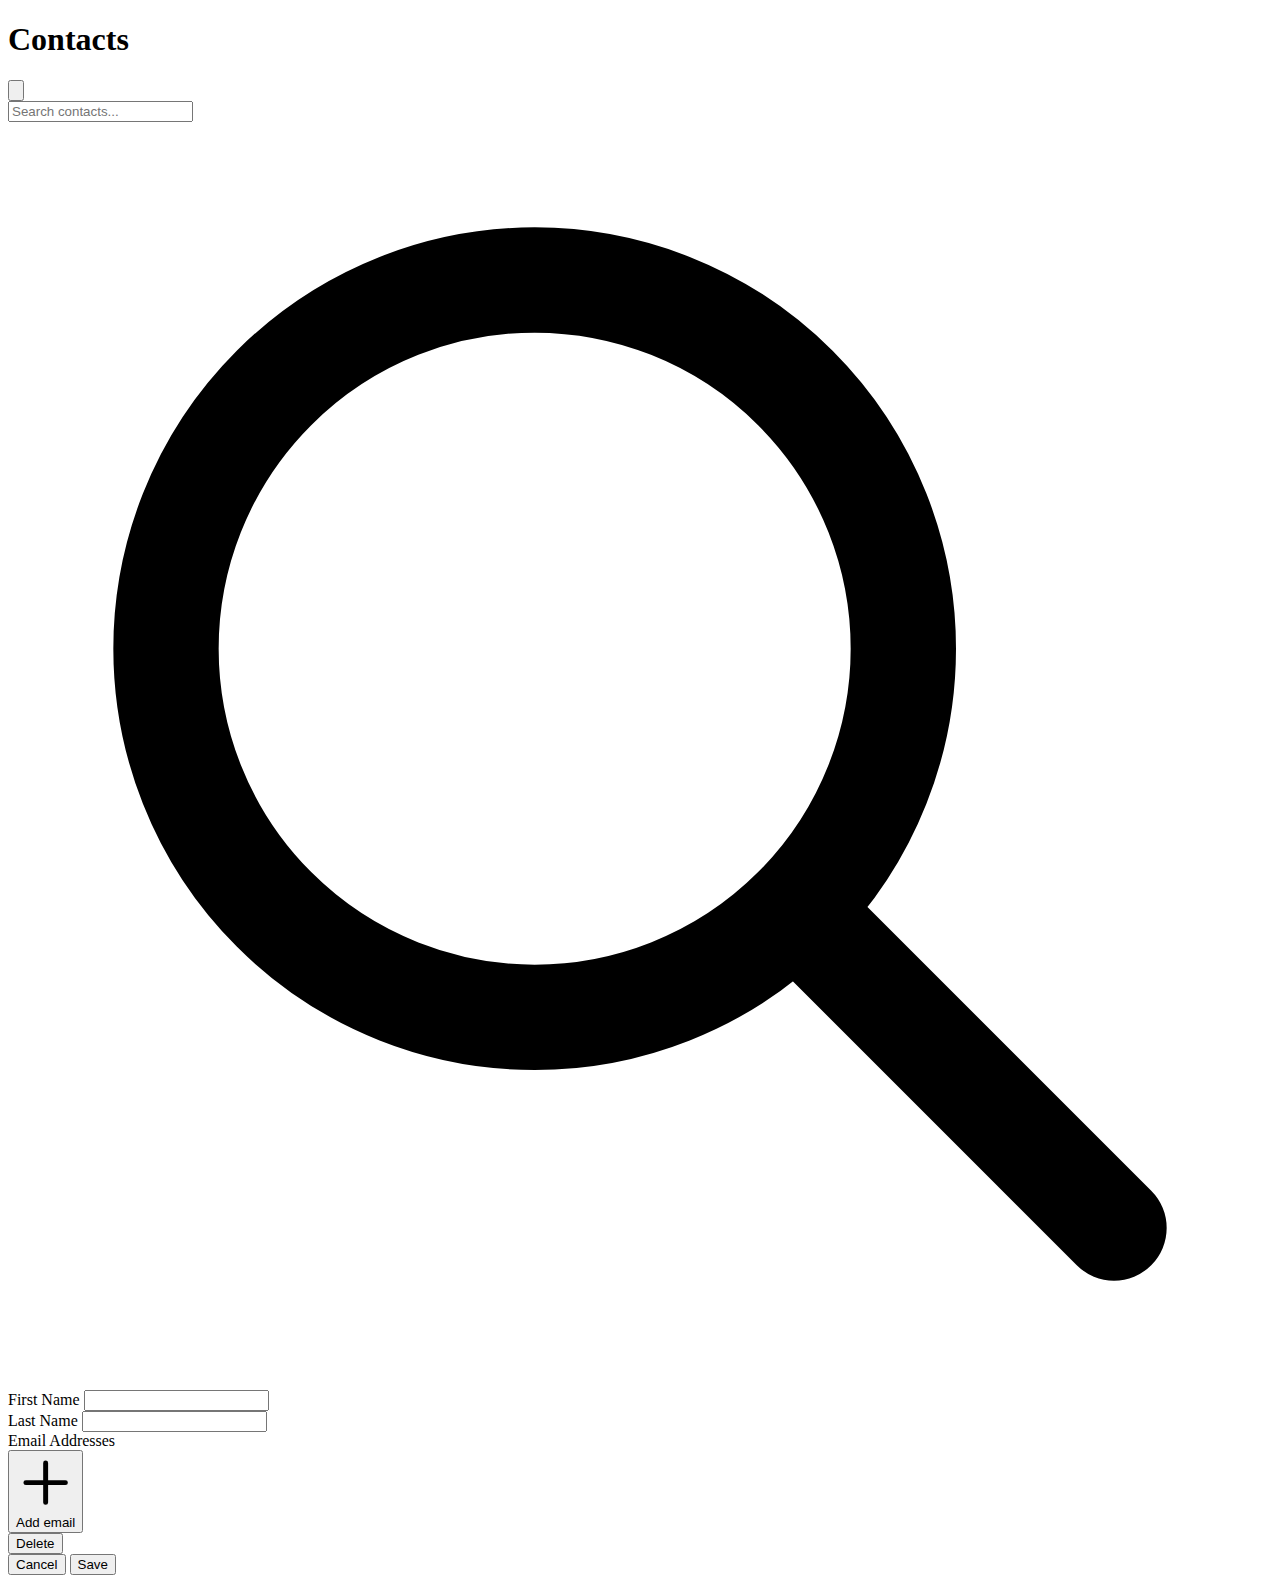
==== static/index.html @ f554a8c1 "refactor: flatten project structure (move server/ files to project root)" ====
<!DOCTYPE html>
<html lang="en">

<head>
    <meta charset="UTF-8">
    <meta name="viewport" content="width=device-width, initial-scale=1.0">
    <script src="/js/index.js" defer></script>
    <title>Contacts</title>
    <link href="/css/tailwind.min.css" rel="stylesheet" type="text/css">
    <link rel="icon" href="data:;base64,=">
    <style>
        .email-item {
            position: relative;
        }

        .email-delete {
            display: none;
            margin-left: 0.5rem;
        }

        .email-item:hover .email-delete {
            display: inline-flex;
        }
    </style>
</head>

<body class="bg-gray-50 dark:bg-gray-900 transition-colors duration-200">
    <div class="flex h-screen">
        <!-- Left Panel -->
        <div class="w-80 bg-white dark:bg-gray-800 border-r border-gray-200 dark:border-gray-700 flex flex-col">
            <div class="p-4 border-b border-gray-200 dark:border-gray-700">
                <div class="flex items-center justify-between">
                    <h1 class="text-xl font-semibold text-gray-800 dark:text-white">Contacts</h1>
                    <button id="addContactBtn"
                        class="p-2 bg-blue-500 text-white rounded-full hover:bg-blue-600 transition-colors">
                        <svg class="w-5 h-5" fill="none" stroke="currentColor" viewBox="0 0 24 24">
                            <path stroke-linecap="round" stroke-linejoin="round" stroke-width="2" d="M12 4v16m8-8H4">
                            </path>
                        </svg>
                    </button>
                </div>
            </div>
            <div id="contactsList" class="flex-1 overflow-y-auto">
                <!-- Contacts will be dynamically inserted here -->
            </div>
            <div class="p-4 border-t border-gray-200 dark:border-gray-700">
                <div class="relative">
                    <input type="text" id="searchInput" placeholder="Search contacts..."
                        class="w-full px-4 py-2 bg-gray-100 dark:bg-gray-700 border border-gray-200 dark:border-gray-600 rounded-lg focus:outline-none focus:ring-2 focus:ring-blue-500 dark:focus:ring-blue-400 dark:text-white placeholder-gray-500 dark:placeholder-gray-400">
                    <svg class="w-5 h-5 absolute right-3 top-2.5 text-gray-400 dark:text-gray-500" fill="none"
                        stroke="currentColor" viewBox="0 0 24 24">
                        <path stroke-linecap="round" stroke-linejoin="round" stroke-width="2"
                            d="M21 21l-6-6m2-5a7 7 0 11-14 0 7 7 0 0114 0z"></path>
                    </svg>
                </div>
            </div>

        </div>

        <!-- Right Panel -->
        <div class="flex-1 bg-gray-50 dark:bg-gray-900">
            <div id="contactForm" class="p-6 max-w-2xl mx-auto hidden">
                <div class="space-y-6">
                    <!-- Name Fields -->
                    <div class="grid grid-cols-2 gap-4">
                        <div>
                            <label class="block text-sm font-medium text-gray-700 dark:text-gray-300 mb-1">First
                                Name</label>
                            <input type="text" id="firstName"
                                class="w-full px-3 py-2 border border-gray-300 dark:border-gray-600 rounded-md shadow-sm dark:bg-gray-700 dark:text-white focus:ring-2 focus:ring-blue-500 dark:focus:ring-blue-400 focus:border-blue-500 dark:focus:border-blue-400">
                        </div>
                        <div>
                            <label class="block text-sm font-medium text-gray-700 dark:text-gray-300 mb-1">Last
                                Name</label>
                            <input type="text" id="lastName"
                                class="w-full px-3 py-2 border border-gray-300 dark:border-gray-600 rounded-md shadow-sm dark:bg-gray-700 dark:text-white focus:ring-2 focus:ring-blue-500 dark:focus:ring-blue-400 focus:border-blue-500 dark:focus:border-blue-400">
                        </div>
                    </div>

                    <!-- Email Section -->
                    <div>
                        <label class="block text-sm font-medium text-gray-700 dark:text-gray-300 mb-1">Email
                            Addresses</label>
                        <div id="emailList" class="space-y-2">
                            <!-- Email items will be dynamically inserted here -->
                        </div>
                        <button id="addEmailBtn" class="mt-2 flex items-center gap-2 group">
                            <div class="p-1 bg-blue-500 text-white rounded-full hover:bg-blue-600 transition-colors">
                                <svg class="w-3 h-3" fill="none" stroke="currentColor" viewBox="0 0 24 24">
                                    <path stroke-linecap="round" stroke-linejoin="round" stroke-width="2"
                                        d="M12 4v16m8-8H4"></path>
                                </svg>
                            </div>
                            <span
                                class="text-sm text-blue-500 group-hover:text-blue-600 dark:text-blue-400 dark:group-hover:text-blue-300">Add
                                email</span>
                        </button>

                    </div>

                    <!-- Action Buttons -->
                    <div class="flex justify-between pt-4">
                        <button id="deleteBtn"
                            class="px-4 py-2 bg-red-500 text-white rounded hover:bg-red-600 transition-colors">
                            Delete
                        </button>
                        <div class="space-x-2">
                            <button id="cancelBtn"
                                class="px-4 py-2 bg-gray-200 text-gray-800 dark:bg-gray-700 dark:text-white rounded hover:bg-gray-300 dark:hover:bg-gray-600 transition-colors">
                                Cancel
                            </button>
                            <button id="saveBtn"
                                class="px-4 py-2 bg-blue-500 text-white rounded hover:bg-blue-600 transition-colors">
                                Save
                            </button>
                        </div>
                    </div>
                </div>
            </div>
        </div>
    </div>

    <!-- Templates -->
    <template id="contactTemplate">
        <div
            class="contact-item p-4 border-b border-gray-200 dark:border-gray-700 hover:bg-gray-50 dark:hover:bg-gray-700 cursor-pointer">
            <h3 class="text-gray-800 dark:text-white font-medium"></h3>
            <p class="text-gray-500 dark:text-gray-400 text-sm"></p>
        </div>
    </template>

    <template id="emailItemTemplate">
        <div class="email-item py-2 text-gray-800 dark:text-gray-200 flex items-center">
            <span class="email-text"></span>
            <button class="email-delete">
                <div class="w-5 h-5 rounded-full bg-red-500 flex items-center justify-center">
                    <svg class="w-3 h-3 text-white" fill="none" stroke="currentColor" viewBox="0 0 24 24">
                        <path stroke-linecap="round" stroke-linejoin="round" stroke-width="2" d="M20 12H4"></path>
                    </svg>
                </div>
            </button>
        </div>
    </template>

    <template id="emailInputTemplate">
        <div class="email-input-group w-[calc(50%-0.5rem)]"> <!-- Same width as name fields -->
            <input type="email"
                class="w-full px-3 py-2 border border-gray-300 dark:border-gray-600 rounded-md shadow-sm dark:bg-gray-700 dark:text-white focus:ring-2 focus:ring-blue-500 dark:focus:ring-blue-400 focus:border-blue-500 dark:focus:border-blue-400">
        </div>
    </template>


</body>

</html>
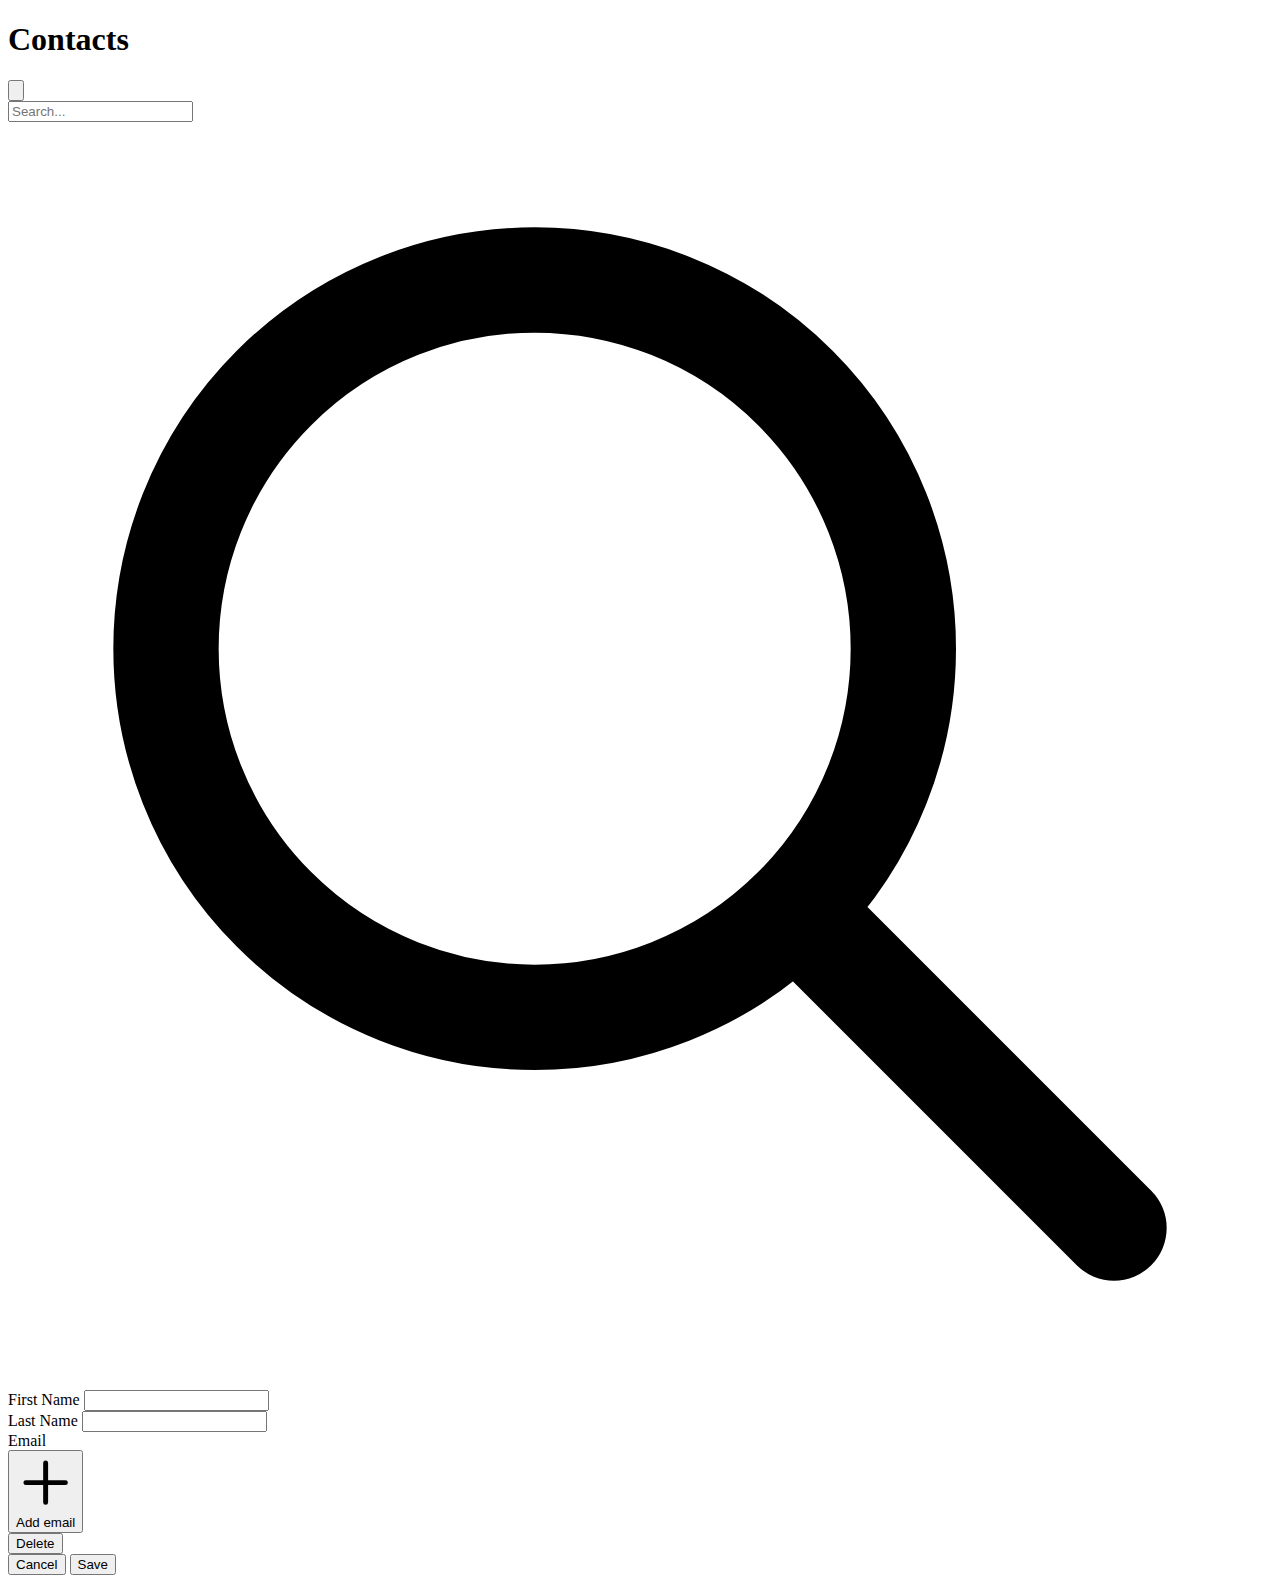
==== commit f48da6a7: "fix: update button and panel classes for mobile" ====
--- a/static/index.html
+++ b/static/index.html
@@ -3,7 +3,7 @@
 
 <head>
     <meta charset="UTF-8">
-    <meta name="viewport" content="width=device-width, initial-scale=1.0">
+    <meta name="viewport" content="width=device-width, initial-scale=1.0, maximum-scale=1.0">
     <script src="/js/index.js" defer></script>
     <title>Contacts</title>
     <link href="/css/tailwind.min.css" rel="stylesheet" type="text/css">
@@ -27,7 +27,8 @@
 <body class="bg-gray-50 dark:bg-gray-900 transition-colors duration-200">
     <div class="flex h-screen">
         <!-- Left Panel -->
-        <div class="w-80 bg-white dark:bg-gray-800 border-r border-gray-200 dark:border-gray-700 flex flex-col">
+        <div
+            class="w-1/2 sm:w-2/5 lg:w-1/3 bg-white dark:bg-gray-800 border-r border-gray-200 dark:border-gray-700 flex flex-col">
             <div class="p-4 border-b border-gray-200 dark:border-gray-700">
                 <div class="flex items-center justify-between">
                     <h1 class="text-xl font-semibold text-gray-800 dark:text-white">Contacts</h1>
@@ -45,7 +46,7 @@
             </div>
             <div class="p-4 border-t border-gray-200 dark:border-gray-700">
                 <div class="relative">
-                    <input type="text" id="searchInput" placeholder="Search contacts..."
+                    <input type="text" id="searchInput" placeholder="Search..."
                         class="w-full px-4 py-2 bg-gray-100 dark:bg-gray-700 border border-gray-200 dark:border-gray-600 rounded-lg focus:outline-none focus:ring-2 focus:ring-blue-500 dark:focus:ring-blue-400 dark:text-white placeholder-gray-500 dark:placeholder-gray-400">
                     <svg class="w-5 h-5 absolute right-3 top-2.5 text-gray-400 dark:text-gray-500" fill="none"
                         stroke="currentColor" viewBox="0 0 24 24">
@@ -54,7 +55,6 @@
                     </svg>
                 </div>
             </div>
-
         </div>
 
         <!-- Right Panel -->
@@ -62,7 +62,7 @@
             <div id="contactForm" class="p-6 max-w-2xl mx-auto hidden">
                 <div class="space-y-6">
                     <!-- Name Fields -->
-                    <div class="grid grid-cols-2 gap-4">
+                    <div class="grid grid-cols-1 md:grid-cols-2 gap-4">
                         <div>
                             <label class="block text-sm font-medium text-gray-700 dark:text-gray-300 mb-1">First
                                 Name</label>
@@ -79,8 +79,7 @@
 
                     <!-- Email Section -->
                     <div>
-                        <label class="block text-sm font-medium text-gray-700 dark:text-gray-300 mb-1">Email
-                            Addresses</label>
+                        <label class="block text-sm font-medium text-gray-700 dark:text-gray-300 mb-1">Email</label>
                         <div id="emailList" class="space-y-2">
                             <!-- Email items will be dynamically inserted here -->
                         </div>
@@ -95,22 +94,21 @@
                                 class="text-sm text-blue-500 group-hover:text-blue-600 dark:text-blue-400 dark:group-hover:text-blue-300">Add
                                 email</span>
                         </button>
-
                     </div>
 
                     <!-- Action Buttons -->
-                    <div class="flex justify-between pt-4">
+                    <div class="flex flex-col sm:flex-row justify-between gap-4 pt-4">
                         <button id="deleteBtn"
-                            class="px-4 py-2 bg-red-500 text-white rounded hover:bg-red-600 transition-colors">
+                            class="w-full sm:w-auto px-6 py-2 bg-red-500 text-white rounded hover:bg-red-600 transition-colors">
                             Delete
                         </button>
-                        <div class="space-x-2">
+                        <div class="flex flex-col sm:flex-row gap-2 w-full sm:w-auto">
                             <button id="cancelBtn"
-                                class="px-4 py-2 bg-gray-200 text-gray-800 dark:bg-gray-700 dark:text-white rounded hover:bg-gray-300 dark:hover:bg-gray-600 transition-colors">
+                                class="w-full sm:w-auto px-6 py-2 bg-gray-200 text-gray-800 dark:bg-gray-700 dark:text-white rounded hover:bg-gray-300 dark:hover:bg-gray-600 transition-colors">
                                 Cancel
                             </button>
                             <button id="saveBtn"
-                                class="px-4 py-2 bg-blue-500 text-white rounded hover:bg-blue-600 transition-colors">
+                                class="w-full sm:w-auto px-6 py-2 bg-blue-500 text-white rounded hover:bg-blue-600 transition-colors">
                                 Save
                             </button>
                         </div>
@@ -143,13 +141,11 @@
     </template>
 
     <template id="emailInputTemplate">
-        <div class="email-input-group w-[calc(50%-0.5rem)]"> <!-- Same width as name fields -->
+        <div class="email-input-group w-full sm:w-1/2">
             <input type="email"
                 class="w-full px-3 py-2 border border-gray-300 dark:border-gray-600 rounded-md shadow-sm dark:bg-gray-700 dark:text-white focus:ring-2 focus:ring-blue-500 dark:focus:ring-blue-400 focus:border-blue-500 dark:focus:border-blue-400">
         </div>
     </template>
-
-
 </body>
 
 </html>